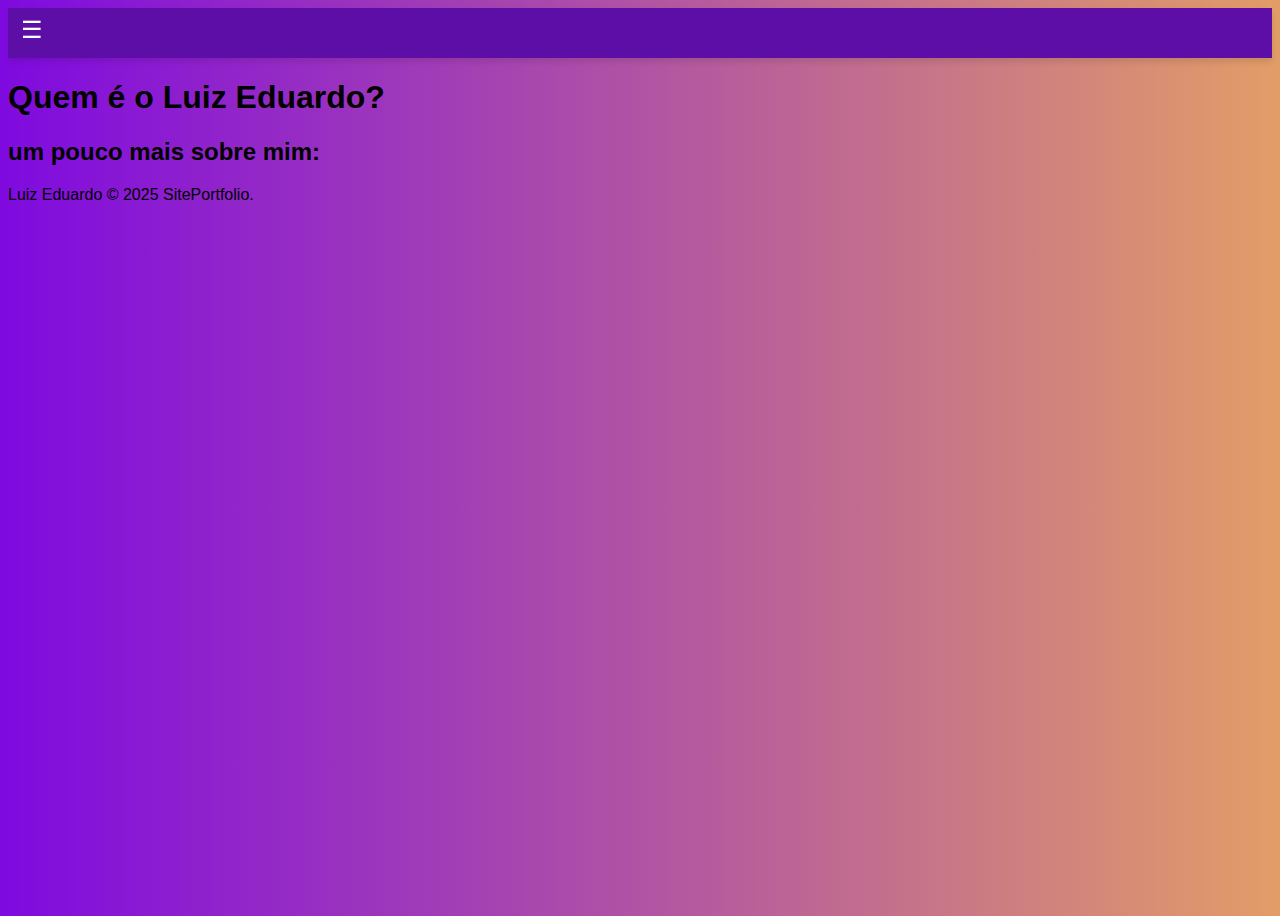
==== About.html @ 4d0136d5 "." ====
<!DOCTYPE html>
<html lang="en">
  <head>
    <meta charset="UTF-8" />
    <meta name="viewport" content="width=device-width, initial-scale=1.0" />
    <title>Sobre Mim</title>
    <link rel="stylesheet" href="style.css" />
  </head>
  <header class="header"></header>

  <body class="body">
    <button class="open-sidebar" onclick="toggleSidebar()">☰</button>

    <div id="sidebar" class="sidebar">
      <button class="close-sidebar" onclick="toggleSidebar()">✖</button>
      <a href="Index.html">Home</a>
      <a href="Contact.html">Contato</a>
      <a href="Projects.html">Projetos</a>
      <a href="About.html">Sobre Mim</a>
    </div>

    <h1>Quem é o Luiz Eduardo?</h1>
    <h2>um pouco mais sobre mim:</h2>
    <div>
      <section>
        <h3></h3>
        <p></p>
      </section>
      <section>
        <h3></h3>
        <p></p>
      </section>
      <section>
        <h3></h3>
        <p></p>
      </section>
      <section>
        <h3></h3>
        <p></p>
      </section>
      <section>
        <h3></h3>
        <p></p>
      </section>
      <section>
        <h3></h3>
        <p></p>
      </section>
    </div>
    <script src="script.js"></script>
  </body>
  <footer>Luiz Eduardo © 2025 SitePortfolio.</footer>
</html>
---- style.css ----
.button {
    display: inline-block;
    padding: 10px 20px;
    background-color: #007bff;
    color: white;
    text-decoration: none;
    border-radius: 5px;
    font-family: Arial, sans-serif;
    font-size: 16px;
    text-align: center;

    border: none;
   
    cursor: pointer;

}

.button:hover {
    background-color: #0056b3;
   
}

.button:active {
    background-color: #004085;
  
}

.header {
    display: flex; 
    height: 30px;
    justify-content: space-between; 
    align-items: center; 
    padding: 10px 20px; 
    background-color: #5d0ea7; 
    color: white; 
    box-shadow: 0 4px 6px rgba(0, 0, 0, 0.1); 
  }
  .email-form {
    margin: 20px 0;
    padding: 20px;
    background-color: #f9f9f9;
    border: 1px solid #ccc;
    border-radius: 5px;
  }

  .email-form label {
    display: block;
    margin-bottom: 5px;
    font-weight: bold;
  }

  .email-form input, .email-form textarea {
    width: 100%;
    margin-bottom: 10px;
    padding: 8px;
    border: 1px solid #ccc;
    border-radius: 5px;
  }

  .email-form button {
    background-color: #007bff;
    color: white;
    padding: 10px 15px;
    border: none;
    border-radius: 5px;
    cursor: pointer;
  }

  .social-links, .illustration-links {
    margin: 20px 0;
  }

  .social-icon, .illustration-links a {
    display: inline-block;
    margin-right: 10px;
    color: #007bff;
    text-decoration: none;
  }

.body{
    height: 100vh; 
    background: linear-gradient(to right, #7f0ae0, #e29d67);
    font-family: Arial, sans-serif; 
}
.div{
  background-color: rgba(235, 233, 233, 0.856); /* Transparent white */
  padding: 20px;
  border-radius: 10px;
  box-shadow: 0 4px 6px rgba(0, 0, 0, 0.1);
  margin: 20px;
  overflow: hidden;
}
/* Estilos da Sidebar */
.sidebar {
  height: 100%;
  width: 0;
  position: fixed;
  top: 0;
  left: 0;
  background-color: #653ead;
  overflow-x: hidden;
  transition: 0.3s;
  padding-top: 60px;
}

.sidebar a {
  padding: 10px 20px;
  text-decoration: none;
  font-size: 18px;
  color: white;
  display: block;
  transition: 0.2s;
}

.sidebar a:hover {
  background-color: #6f1ecc;
}

/* Botão de fechar */
.close-sidebar {
  position: absolute;
  top: 10px;
  right: 20px;
  font-size: 24px;
  background: none;
  border: none;
  color: white;
  cursor: pointer;
}

/* Botão de abrir a Sidebar */
.open-sidebar {
  font-size: 24px;
  position: fixed;
  top: 15px;
  left: 15px;
  background: none;
  border: none;
  color: white;
  cursor: pointer;
  z-index: 1000;
}

/* Ajusta a página quando a sidebar está aberta */
.content {
  transition: margin-left 0.3s;
}
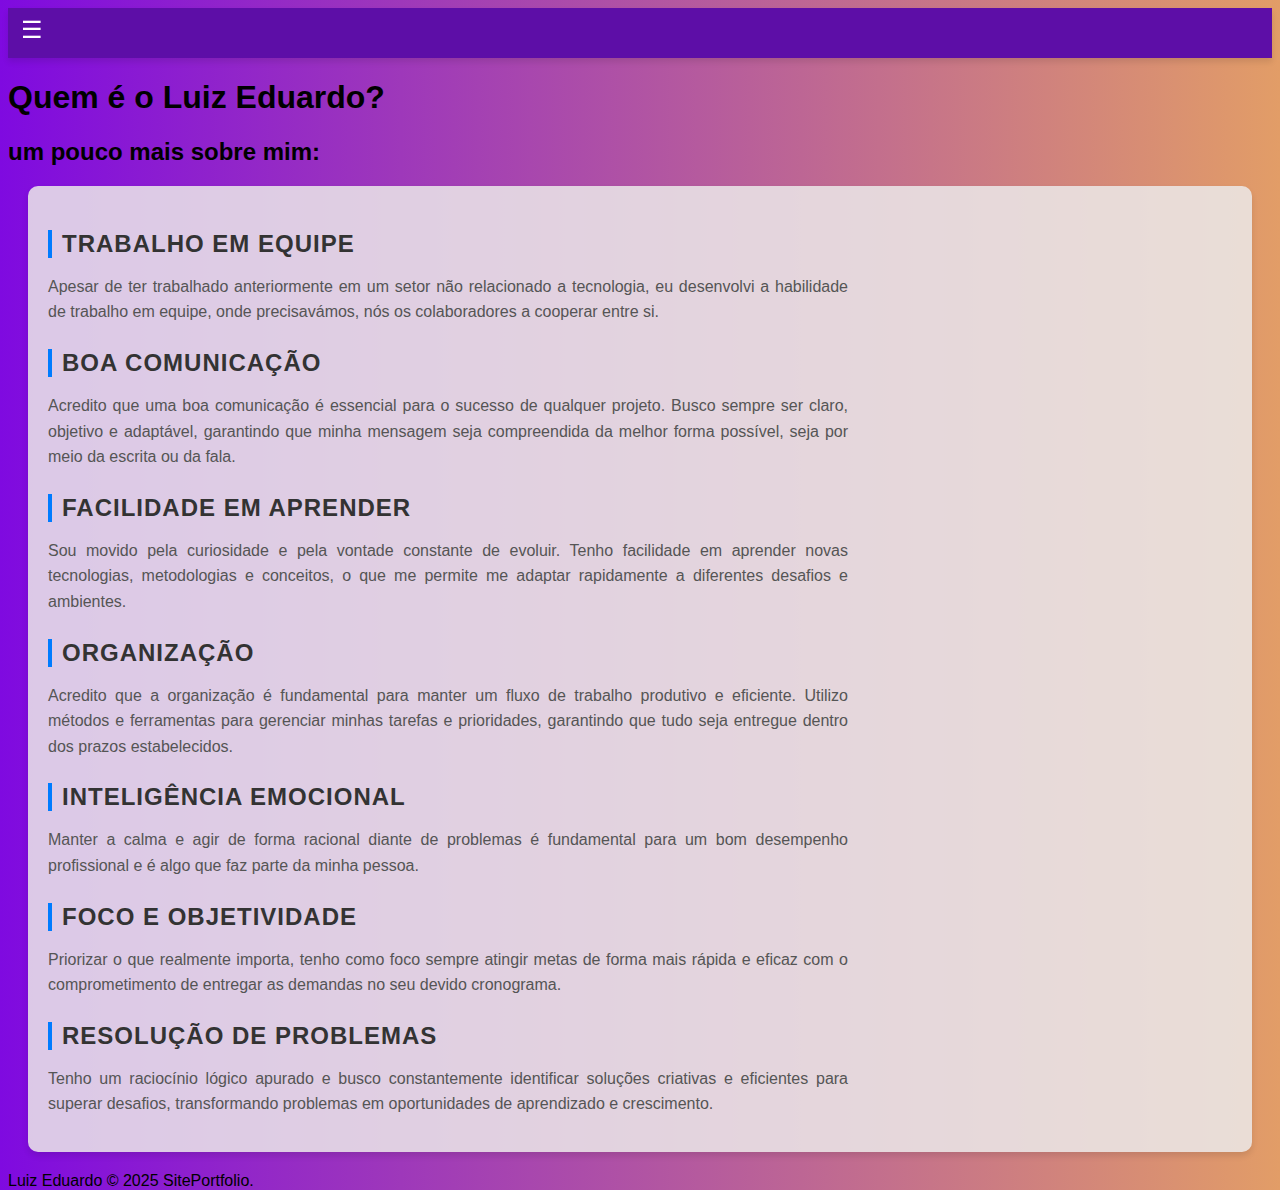
==== commit 2aed5254: "melhorando estrutura do site, adicionado mais estilização e icones das stacks" ====
--- a/About.html
+++ b/About.html
@@ -21,30 +21,37 @@
 
     <h1>Quem é o Luiz Eduardo?</h1>
     <h2>um pouco mais sobre mim:</h2>
-    <div>
+    <div class="div">
       <section>
-        <h3></h3>
-        <p></p>
+        <h3 class="h3">Trabalho em equipe</h3>
+        <p class="text1">Apesar de ter trabalhado anteriormente em um setor não relacionado a tecnologia, eu desenvolvi a habilidade de trabalho em equipe, onde precisavámos, nós os colaboradores a cooperar entre si.</p>
       </section>
       <section>
-        <h3></h3>
-        <p></p>
+        <h3 class="h3">Boa comunicação</h3>
+        <p class="text1">Acredito que uma boa comunicação é essencial para o sucesso de qualquer projeto. Busco sempre ser claro, objetivo e adaptável, garantindo que minha mensagem seja compreendida da melhor forma possível, seja por meio da escrita ou da fala.</p>
+      </section>
+      
+      <section>
+        <h3 class="h3">Facilidade em aprender</h3>
+        <p class="text1">Sou movido pela curiosidade e pela vontade constante de evoluir. Tenho facilidade em aprender novas tecnologias, metodologias e conceitos, o que me permite me adaptar rapidamente a diferentes desafios e ambientes.</p>
+      </section>
+      
+      <section>
+        <h3 class="h3">Organização</h3>
+        <p class="text1">Acredito que a organização é fundamental para manter um fluxo de trabalho produtivo e eficiente. Utilizo métodos e ferramentas para gerenciar minhas tarefas e prioridades, garantindo que tudo seja entregue dentro dos prazos estabelecidos.</p>
+      </section>
+      
+      <section>
+        <h3 class="h3">Inteligência emocional</h3>
+        <p class="text1">Manter a calma e agir de forma racional diante de problemas é fundamental para um bom desempenho profissional e é algo que faz parte da minha pessoa.</p>
       </section>
       <section>
-        <h3></h3>
-        <p></p>
+        <h3 class="h3">Foco e Objetividade</h3>
+        <p class="text1">Priorizar o que realmente importa, tenho como foco sempre atingir metas de forma mais rápida e eficaz com o comprometimento de entregar as demandas no seu devido cronograma.</p>
       </section>
       <section>
-        <h3></h3>
-        <p></p>
-      </section>
-      <section>
-        <h3></h3>
-        <p></p>
-      </section>
-      <section>
-        <h3></h3>
-        <p></p>
+        <h3 class="h3">Resolução de problemas</h3>
+        <p class="text1">Tenho um raciocínio lógico apurado e busco constantemente identificar soluções criativas e eficientes para superar desafios, transformando problemas em oportunidades de aprendizado e crescimento.</p>
       </section>
     </div>
     <script src="script.js"></script>
--- a/style.css
+++ b/style.css
@@ -24,6 +24,50 @@
     background-color: #004085;
   
 }
+
+.h3{
+  font-size: 1.5rem; /* Tamanho da fonte */
+  font-weight: bold; /* Deixa o texto em negrito */
+  color: #333; /* Cor do texto */
+  text-transform: uppercase; /* Deixa o texto em maiúsculas */
+  letter-spacing: 1px; /* Adiciona um espaçamento entre as letras */
+  border-left: 4px solid #007bff; /* Cria uma barra na esquerda para destaque */
+  padding-left: 10px; /* Dá um espaço entre a borda e o texto */
+  margin-bottom: 10px; /* Espaçamento entre o título e o parágrafo */
+}
+
+.text1{
+  font-size: 1rem; /* Define um tamanho de fonte confortável para leitura */
+  color: #555; /* Cor levemente mais clara que o título para contraste */
+  line-height: 1.6; /* Aumenta o espaçamento entre as linhas para melhor legibilidade */
+  text-align: justify; /* Justifica o texto para um visual mais organizado */
+  margin-bottom: 15px; /* Dá um espaço entre os parágrafos */
+  max-width: 800px; /* Limita a largura do texto para melhor leitura */
+}
+
+.tech-stack {
+  text-align: center;
+  margin-top: 30px;
+}
+
+.tech-icons {
+  display: flex;
+  justify-content: center;
+  flex-wrap: wrap;
+  gap: 15px; /* Espaço entre os ícones */
+  margin-top: 10px;
+}
+
+.tech-icons img {
+  width: 50px; /* Tamanho do ícone */
+  height: 50px;
+  transition: transform 0.3s ease-in-out;
+}
+
+.tech-icons img:hover {
+  transform: scale(1.2); /* Efeito de zoom ao passar o mouse */
+}
+
 
 .header {
     display: flex; 
